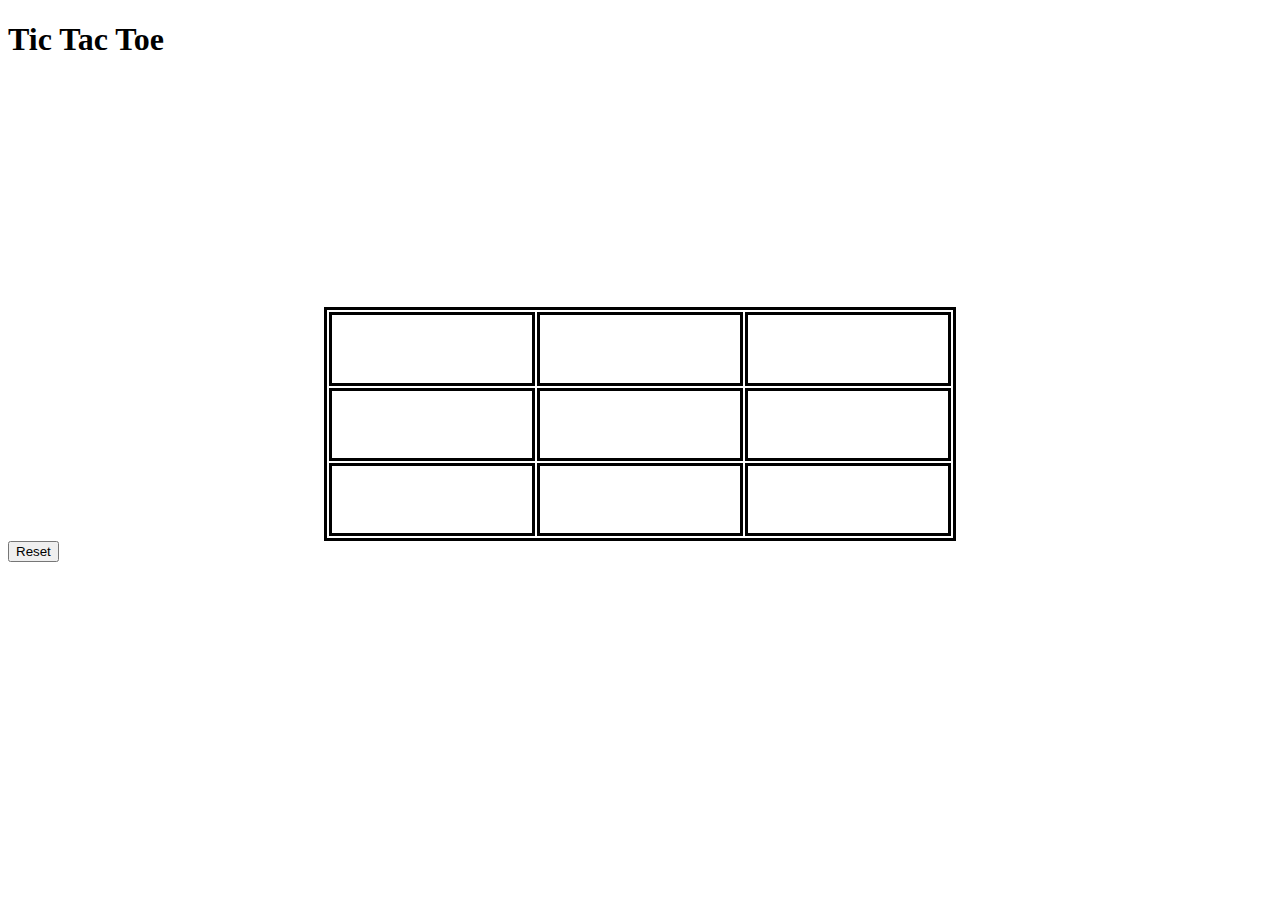
==== index.html @ 859d4eff "Confirmed win condition" ====
<!DOCTYPE html>
<html lang="en">
<head>
    <meta charset="UTF-8">
    <meta http-equiv="X-UA-Compatible" content="IE=edge">
    <meta name="viewport" content="width=device-width, initial-scale=1.0">
    <title>Document</title>
    <style>
        /* .horizontal{
            border-left:1px solid black;
        }
        .vertical{
            border-left: 1px solid black;
        } */
        table{

    width: 50%;
    min-width: 2rem;
     border: solid black;
     margin: 0 auto;
     margin-top: 249px ;

  
}
th, td{
  white-space: wrap;
  overflow: hidden;
  height: 4rem;
}

td,th  {
  white-space: wrap;
  text-overflow: ellipsis;
  border: solid black;
  padding: 0.1rem;
  text-align: center;
  max-width: 3rem;
  min-width:0rem;

  cursor: pointer;
}


img  {
  width: 100%;
  height: 100%;
}

    </style>
</head>
<body>
    <h1>Tic Tac Toe</h1>
    <!-- <div class = "horizontal">
        <div class = "vertical">

        </div>
        
    </div> -->
    <table class = table>
          <tr class = "first1Box">
           <td class = "firstBox"></td>
          <td class = "secondBox"></td>
          <td class = "thirdBox"></td> 
        </tr>
        <tr class = "second2Box">
          <td class = "secondFirstBox"></td>
          <td class = "secondSecondBox" ></td>
          <td class = "secondThirdBox"></td> 
        </tr>
        <tr class = "third3Box">
          <td class = "thirdFirstBox"></td>
          <td class = "secondThirdBox"></td>
          <td class = "thirdThirdBox"></td> 
        </tr>
      </table>
    
      <button class = "reset">Reset</button>
    
    <script>

var players =["X","O"]
 
var playersTurn = 0;
var tableBox = document.querySelector(".table")


function buttonDisabled() {
    for(var i = 0; i <tableBox.length;i++){
    tableBox[i].removeEventListener('click', function(){})
    console.log("anu");
    }
}

 

tableBox.addEventListener('click', function(event){




    let box = event.target
    
    event.preventDefault()
     console.log(box.tagName);
    if(box.tagName === "TD"){

       console.log("meow");
       console.log(box.textContent)
        // for(var i = 0; i < players.length;i++){
            
           
        // if(box.textContent === players[i] ){
            if(box.textContent === ""  && playersTurn === 0){   
            box.textContent = players[0];

        //   player1.player1Token = "X";
            console.log("player 1 turn");
            playersTurn++;
        } else {
             box.textContent = players[1];
            console.log("Player 2 turn");
            playersTurn = 0;
           
        }
     

 function compareChoice(){

   console.log("compareChoice");
    // For 1st td horizontal win
    for(var i = 0; i < players.length;i++){
   console.log("a")
     if(tableBox.children[0].children[0].children[0].textContent === players[i]&&
    tableBox.children[0].children[0].children[1].textContent === players[i] &&   
    tableBox.children[0].children[0].children[2].textContent === players[i]){
        
    tableBox.children[0].children[0].children[0].style.backgroundColor = "green";

    tableBox.children[0].children[0].children[1].style.backgroundColor = "green";

    tableBox.children[0].children[0].children[2].style.backgroundColor = "green";

    if(tableBox.children[0].children[0].children[0].textContent === players[0]&&
    tableBox.children[0].children[0].children[1].textContent === players[0]&&   
    tableBox.children[0].children[0].children[2].textContent === players[0] ){
        displayResult("Player 1 Won");
         return;
    } else {
        displayResult("player 2 Won");
        return;
        } 
    } 
   
  }  
 
    

   // For 2nd td horizontal tag
   for(var i = 0; i < players.length;i++){
    if(tableBox.children[0].children[1].children[0].textContent=== players[i] &&
    tableBox.children[0].children[1].children[1].textContent === players[i] &&  
    tableBox.children[0].children[1].children[2].textContent === players[i] ){
    console.log("anusha");
        tableBox.children[0].children[1].children[0].style.backgroundColor = "green";

        tableBox.children[0].children[1].children[1].style.backgroundColor = "green";

        tableBox.children[0].children[1].children[2].style.backgroundColor = "green";

    if(tableBox.children[0].children[1].children[0].textContent === players[0]&&
    tableBox.children[0].children[1].children[1].textContent === players[0]&&   
    tableBox.children[0].children[1].children[2].textContent === players[0] ){
        displayResult('Player 1 Won');
        return;
    } else {
        displayResult("player 2 Won");
        return;
    }
    }}
     
    //For 3rd td horizontal tag
    for(var i = 0; i < players.length;i++){
    if(tableBox.children[0].children[2].children[0].textContent === players[i] &&
    tableBox.children[0].children[2].children[1].textContent === players[i] &&  
    tableBox.children[0].children[2].children[2].textContent === players[i] ){
    console.log("anusha");
         tableBox.children[0].children[2].children[0].style.backgroundColor = "green";

        tableBox.children[0].children[2].children[1].style.backgroundColor = "green";

         tableBox.children[0].children[2].children[2].style.backgroundColor = "green";

    if(tableBox.children[0].children[2].children[0].textContent === players[0]&&
    tableBox.children[0].children[2].children[1].textContent === players[0]&&   
    tableBox.children[0].children[2].children[2].textContent === players[0] ){
        displayResult('Player 1 Won');
        
    } else {
        displayResult("player 2 Won");
        return;
    }
    }}

    //For 1st td tag vertical
    for(var i = 0; i < players.length;i++){
    if(tableBox.children[0].children[0].children[0].textContent ===  players[i] &&
    tableBox.children[0].children[1].children[0].textContent === players[i] && tableBox.children[0].children[2].children[0].textContent === players[i] 
     ){
        tableBox.children[0].children[0].children[0].style.backgroundColor = "yellow";

        tableBox.children[0].children[1].children[0].style.backgroundColor = "yellow";

        tableBox.children[0].children[2].children[0].style.backgroundColor = "yellow";
    
    if(tableBox.children[0].children[0].children[0].textContent === players[0]&&
    tableBox.children[0].children[1].children[0].textContent === players[0]&&   
    tableBox.children[0].children[2].children[0].textContent === players[0] ){
        displayResult('Player 1 Won');
         return;
    } else {
        displayResult("player 2 Won");
    }}
    }

    // //For 2nd td tag vertical
    for(var i = 0; i < players.length;i++){
    if( tableBox.children[0].children[0].children[1].textContent === players[i] &&
    tableBox.children[0].children[1].children[1].textContent === players[i]  && tableBox.children[0].children[2].children[1].textContent === players[i]
     ){
        tableBox.children[0].children[0].children[1].style.backgroundColor = "yellow";

        tableBox.children[0].children[1].children[1].style.backgroundColor = "yellow";

        tableBox.children[0].children[2].children[1].style.backgroundColor = "yellow";
    if(tableBox.children[0].children[0].children[1].textContent === players[0]&&
    tableBox.children[0].children[1].children[1].textContent === players[0]&&   
    tableBox.children[0].children[2].children[1].textContent === players[0] ){
        displayResult('Player 1 Won');
         return;
    } else {
        displayResult("player 2 Won");
    }
    }}

    //For 3rd td tag vertical
    for(var i = 0; i < players.length;i++){  
    if( tableBox.children[0].children[0].children[2].textContent === players[i]  &&
    tableBox.children[0].children[1].children[2].textContent === players[i]  && tableBox.children[0].children[2].children[2].textContent === players[i])
    {
        tableBox.children[0].children[0].children[2].style.backgroundColor = "yellow";

        tableBox.children[0].children[1].children[2].style.backgroundColor = "yellow";

        tableBox.children[0].children[2].children[2].style.backgroundColor = "yellow";
    if(tableBox.children[0].children[0].children[2].textContent === players[0]&&
    tableBox.children[0].children[1].children[2].textContent === players[0]&&   
    tableBox.children[0].children[2].children[2].textContent === players[0] ){
        displayResult('Player 1 Won');
    } else {
        displayResult("player 2 Won");
        return;
    } 
    }
}
    // //For 1st Cross
    for(var i = 0; i < players.length;i++){ 
    if(tableBox.children[0].children[0].children[0].textContent === players[i] && tableBox.children[0].children[1].children[1].textContent === players[i] && tableBox.children[0].children[2].children[2].textContent === players[i])
    {
        tableBox.children[0].children[0].children[0].style.backgroundColor = "purple";

       tableBox.children[0].children[1].children[1].style.backgroundColor = "purple";

       tableBox.children[0].children[2].children[2].style.backgroundColor = "purple";
if(tableBox.children[0].children[0].children[0].textContent === players[0]&&
tableBox.children[0].children[1].children[1].textContent === players[0]&&   
tableBox.children[0].children[2].children[2].textContent === players[0] ){
        displayResult('Player 1 Won');
     
    } else {
       displayResult("player 2 Won");
    }
    }}

    // //For 2nd Cross
     
    for(var i = 0; i < players.length;i++){ 
    if(tableBox.children[0].children[0].children[2].textContent === players[i] &&  tableBox.children[0].children[1].children[1].textContent === players[i] && tableBox.children[0].children[2].children[0].textContent === players[i])
    {
        tableBox.children[0].children[0].children[2].style.backgroundColor = "orange";

       tableBox.children[0].children[1].children[1].style.backgroundColor = "orange";

       tableBox.children[0].children[2].children[0].style.backgroundColor = "orange";
       if(tableBox.children[0].children[0].children[2].textContent === players[0]&&
    tableBox.children[0].children[1].children[1].textContent === players[0]&&   
    tableBox.children[0].children[2].children[0].textContent === players[0] ){
        displayResult('Player 1 Won');
        
    } else {
        displayResult("player 2 Won");
    }
    }
}

    //For draw
}  
compareChoice();
console.log("a");
}})


function displayResult(result) {
  textResult = document.createElement("h2");
  textResult.innerText = result;
  document.body.appendChild(textResult);
}


</script>
</body>
</html>
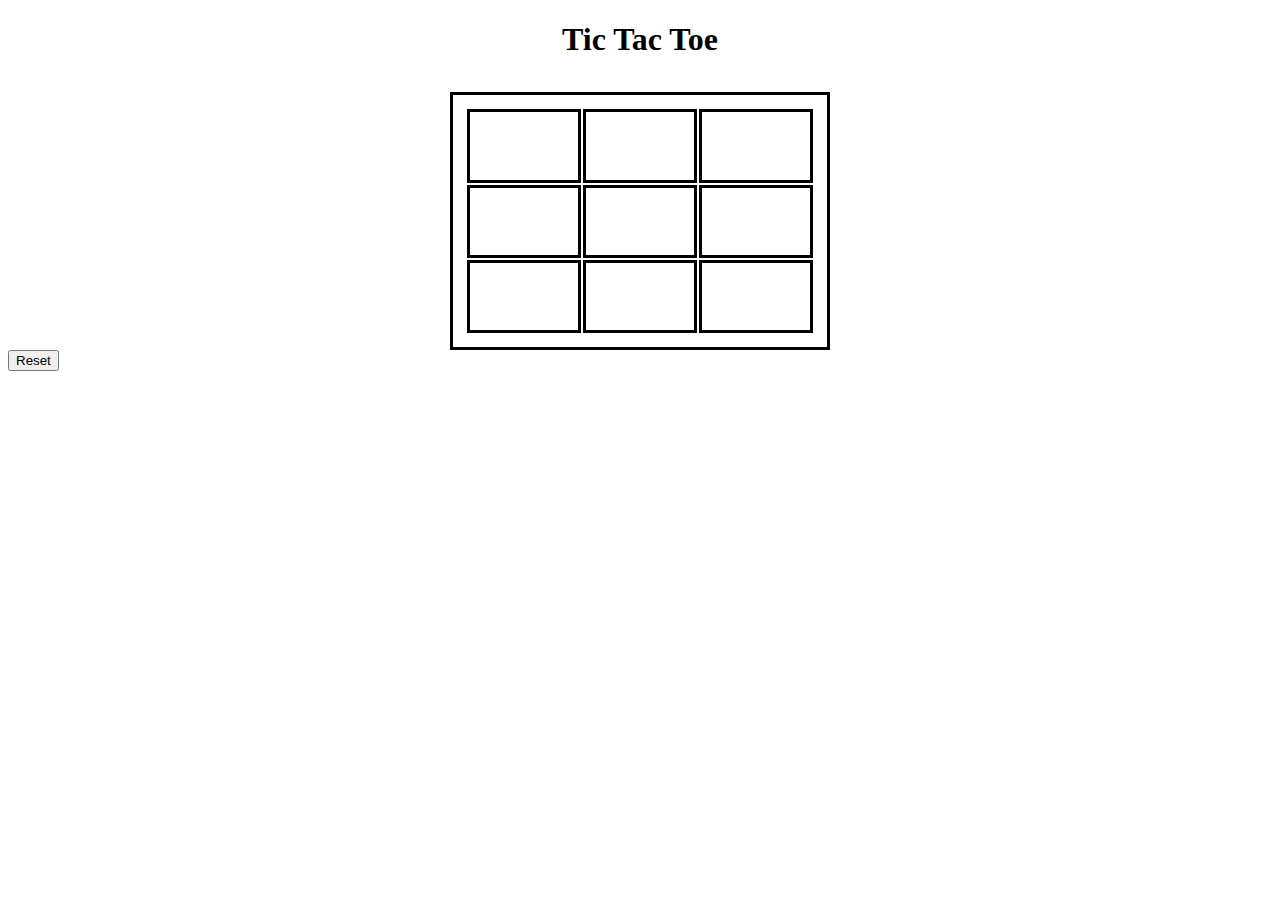
==== commit 1b1080c9: "Js part is completed" ====
--- a/index.html
+++ b/index.html
@@ -12,16 +12,18 @@
         .vertical{
             border-left: 1px solid black;
         } */
-        table{
-
-    width: 50%;
+table{
+    width: 30%;
     min-width: 2rem;
      border: solid black;
      margin: 0 auto;
-     margin-top: 249px ;
-
-  
-}
+     margin-top: 34px ;
+     padding:12px;
+}
+header{
+    text-align: center;
+}
+
 th, td{
   white-space: wrap;
   overflow: hidden;
@@ -49,13 +51,11 @@
     </style>
 </head>
 <body>
+    <div class = "main">
+    <header>
     <h1>Tic Tac Toe</h1>
-    <!-- <div class = "horizontal">
-        <div class = "vertical">
-
-        </div>
-        
-    </div> -->
+     </header>
+   <div class = "section">
     <table class = table>
           <tr class = "first1Box">
            <td class = "firstBox"></td>
@@ -73,8 +73,9 @@
           <td class = "thirdThirdBox"></td> 
         </tr>
       </table>
-    
-      <button class = "reset">Reset</button>
+     <button class = "reset">Reset</button>
+    </div>
+</div>
     
     <script>
 
@@ -82,23 +83,23 @@
  
 var playersTurn = 0;
 var tableBox = document.querySelector(".table")
-
-
-function buttonDisabled() {
-    for(var i = 0; i <tableBox.length;i++){
-    tableBox[i].removeEventListener('click', function(){})
-    console.log("anu");
-    }
-}
-
- 
-
-tableBox.addEventListener('click', function(event){
-
-
-
-
-    let box = event.target
+var count = 0;
+
+function reset(){
+    var td = document.querySelector(".first1Box")
+    var reset = document.querySelector(".reset");
+    reset.addEventListener('click', function(){
+        
+        window.location.reload()
+    })
+}
+
+ reset();
+
+tableBox.addEventListener('click', clickHandler)
+function clickHandler(event){
+
+     let box = event.target
     
     event.preventDefault()
      console.log(box.tagName);
@@ -116,10 +117,12 @@
         //   player1.player1Token = "X";
             console.log("player 1 turn");
             playersTurn++;
+            count++;
         } else {
              box.textContent = players[1];
             console.log("Player 2 turn");
             playersTurn = 0;
+            count++;
            
         }
      
@@ -144,18 +147,18 @@
     tableBox.children[0].children[0].children[1].textContent === players[0]&&   
     tableBox.children[0].children[0].children[2].textContent === players[0] ){
         displayResult("Player 1 Won");
-         return;
-    } else {
-        displayResult("player 2 Won");
-        return;
-        } 
+          tableBox.removeEventListener("click", clickHandler);
+        return;
+    } else {
+        displayResult("player 2 Won");
+        tableBox.removeEventListener("click", clickHandler);
+        return;
+    } 
     } 
    
   }  
  
-    
-
-   // For 2nd td horizontal tag
+    // For 2nd td horizontal tag
    for(var i = 0; i < players.length;i++){
     if(tableBox.children[0].children[1].children[0].textContent=== players[i] &&
     tableBox.children[0].children[1].children[1].textContent === players[i] &&  
@@ -171,9 +174,11 @@
     tableBox.children[0].children[1].children[1].textContent === players[0]&&   
     tableBox.children[0].children[1].children[2].textContent === players[0] ){
         displayResult('Player 1 Won');
-        return;
-    } else {
-        displayResult("player 2 Won");
+        tableBox.removeEventListener("click", clickHandler);
+        return;
+    } else {
+        displayResult("player 2 Won");
+        tableBox.removeEventListener("click", clickHandler);
         return;
     }
     }}
@@ -194,9 +199,10 @@
     tableBox.children[0].children[2].children[1].textContent === players[0]&&   
     tableBox.children[0].children[2].children[2].textContent === players[0] ){
         displayResult('Player 1 Won');
-        
-    } else {
-        displayResult("player 2 Won");
+        tableBox.removeEventListener("click", clickHandler);
+    } else {
+        displayResult("player 2 Won");
+        tableBox.removeEventListener("click", clickHandler);
         return;
     }
     }}
@@ -216,9 +222,11 @@
     tableBox.children[0].children[1].children[0].textContent === players[0]&&   
     tableBox.children[0].children[2].children[0].textContent === players[0] ){
         displayResult('Player 1 Won');
+        tableBox.removeEventListener("click", clickHandler);
          return;
     } else {
         displayResult("player 2 Won");
+        tableBox.removeEventListener("click", clickHandler);
     }}
     }
 
@@ -236,9 +244,12 @@
     tableBox.children[0].children[1].children[1].textContent === players[0]&&   
     tableBox.children[0].children[2].children[1].textContent === players[0] ){
         displayResult('Player 1 Won');
+        tableBox.removeEventListener("click", clickHandler);
          return;
-    } else {
-        displayResult("player 2 Won");
+         
+    } else {
+        displayResult("player 2 Won");
+        tableBox.removeEventListener("click", clickHandler);
     }
     }}
 
@@ -256,8 +267,10 @@
     tableBox.children[0].children[1].children[2].textContent === players[0]&&   
     tableBox.children[0].children[2].children[2].textContent === players[0] ){
         displayResult('Player 1 Won');
-    } else {
-        displayResult("player 2 Won");
+        tableBox.removeEventListener("click", clickHandler);
+    } else {
+        displayResult("player 2 Won");
+        tableBox.removeEventListener("click", clickHandler);
         return;
     } 
     }
@@ -275,13 +288,16 @@
 tableBox.children[0].children[1].children[1].textContent === players[0]&&   
 tableBox.children[0].children[2].children[2].textContent === players[0] ){
         displayResult('Player 1 Won');
-     
+        tableBox.removeEventListener("click", clickHandler);
+     return;
     } else {
        displayResult("player 2 Won");
-    }
-    }}
-
-    // //For 2nd Cross
+       tableBox.removeEventListener("click", clickHandler);
+       return;
+    }
+    }}
+
+    //For 2nd Cross
      
     for(var i = 0; i < players.length;i++){ 
     if(tableBox.children[0].children[0].children[2].textContent === players[i] &&  tableBox.children[0].children[1].children[1].textContent === players[i] && tableBox.children[0].children[2].children[0].textContent === players[i])
@@ -295,24 +311,38 @@
     tableBox.children[0].children[1].children[1].textContent === players[0]&&   
     tableBox.children[0].children[2].children[0].textContent === players[0] ){
         displayResult('Player 1 Won');
-        
-    } else {
-        displayResult("player 2 Won");
+        tableBox.removeEventListener("click", clickHandler);
+        return;
+    } else {
+        displayResult("player 2 Won");
+        tableBox.removeEventListener("click", clickHandler);
+        return;
     }
     }
 }
 
     //For draw
+     if(count === 9){
+        displayResult("It is a Tie");
+     }
+
+    
+
+
+    
 }  
 compareChoice();
+
+
 console.log("a");
-}})
+}}
 
 
 function displayResult(result) {
   textResult = document.createElement("h2");
   textResult.innerText = result;
   document.body.appendChild(textResult);
+
 }
 
 
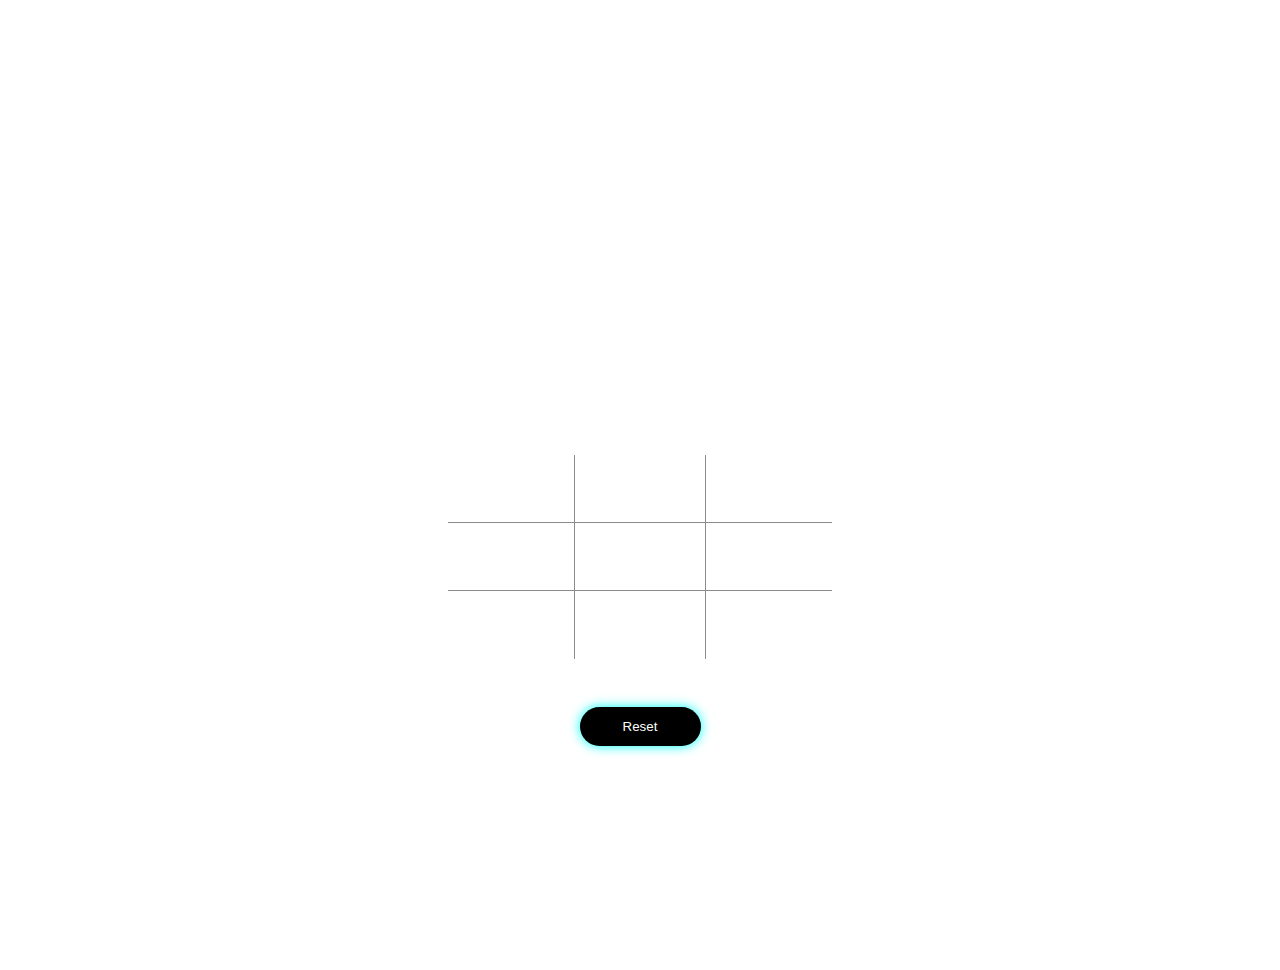
==== commit 10bb353e: "Bug fix" ====
--- a/index.html
+++ b/index.html
@@ -4,58 +4,25 @@
     <meta charset="UTF-8">
     <meta http-equiv="X-UA-Compatible" content="IE=edge">
     <meta name="viewport" content="width=device-width, initial-scale=1.0">
-    <title>Document</title>
-    <style>
-        /* .horizontal{
-            border-left:1px solid black;
-        }
-        .vertical{
-            border-left: 1px solid black;
-        } */
-table{
-    width: 30%;
-    min-width: 2rem;
-     border: solid black;
-     margin: 0 auto;
-     margin-top: 34px ;
-     padding:12px;
-}
-header{
-    text-align: center;
-}
-
-th, td{
-  white-space: wrap;
-  overflow: hidden;
-  height: 4rem;
-}
-
-td,th  {
-  white-space: wrap;
-  text-overflow: ellipsis;
-  border: solid black;
-  padding: 0.1rem;
-  text-align: center;
-  max-width: 3rem;
-  min-width:0rem;
-
-  cursor: pointer;
-}
-
-
-img  {
-  width: 100%;
-  height: 100%;
-}
-
-    </style>
+    <title>Tic Tac Toe</title>
+    <link rel="stylesheet" href="style.css">
+    <link rel="stylesheet" href="script.js">
+    
 </head>
 <body>
-    <div class = "main">
+    
     <header>
     <h1>Tic Tac Toe</h1>
+    <h2 class = "firstClass">Player 1 turn
+    
+    </h2>
+    <h2 class = "secondClass">Player 2 turn</h2>
+   
      </header>
+  
+    </div>
    <div class = "section">
+    <div class = "section1">
     <table class = table>
           <tr class = "first1Box">
            <td class = "firstBox"></td>
@@ -73,75 +40,92 @@
           <td class = "thirdThirdBox"></td> 
         </tr>
       </table>
+      <div class = "button">
      <button class = "reset">Reset</button>
+        <div class = "scores">
+        <div class="player1Score">
+     <p class = "player1Score">Player 1 Score</p>
+    
+     <p class = "score1">0</p>
+    </div>
+    <div class="player2Score">
+     <p class = "player2Score">Player 2 Score</p>
+     <p class = "score2">0</p>
+    </div>
+    </div>
+ 
+    </div>
     </div>
 </div>
-    
-    <script>
-
+
+<script>
 var players =["X","O"]
- 
+
 var playersTurn = 0;
 var tableBox = document.querySelector(".table")
 var count = 0;
 
+
 function reset(){
-    var td = document.querySelector(".first1Box")
+   
     var reset = document.querySelector(".reset");
     reset.addEventListener('click', function(){
         
-        window.location.reload()
+        window.location.reload();
+        
     })
 }
 
  reset();
+console.log("meow");
+
 
 tableBox.addEventListener('click', clickHandler)
+
+
+
 function clickHandler(event){
-
+    
      let box = event.target
-    
-    event.preventDefault()
+     if(box.textContent !== "")return;
+
+    
+     event.preventDefault()
      console.log(box.tagName);
     if(box.tagName === "TD"){
-
-       console.log("meow");
-       console.log(box.textContent)
-        // for(var i = 0; i < players.length;i++){
-            
-           
-        // if(box.textContent === players[i] ){
-            if(box.textContent === ""  && playersTurn === 0){   
-            box.textContent = players[0];
-
-        //   player1.player1Token = "X";
-            console.log("player 1 turn");
-            playersTurn++;
+     
+      
+        if(box.textContent === "" && playersTurn === 0){
+                box.textContent = players[0];
+        //    box.textContent.functionToShow('firstClass','text1', this); return false;    
+         functionToShow();
+           playersTurn++;
             count++;
+            return;
         } else {
              box.textContent = players[1];
-            console.log("Player 2 turn");
+             functionToShow();
+             box.classList.toggle( '.firstClass')
             playersTurn = 0;
             count++;
            
         }
-     
+      
 
  function compareChoice(){
 
-   console.log("compareChoice");
+ 
     // For 1st td horizontal win
-    for(var i = 0; i < players.length;i++){
-   console.log("a")
-     if(tableBox.children[0].children[0].children[0].textContent === players[i]&&
+    for(var i = 0; i <= players.length;i++){
+      if(tableBox.children[0].children[0].children[0].textContent === players[i]&&
     tableBox.children[0].children[0].children[1].textContent === players[i] &&   
-    tableBox.children[0].children[0].children[2].textContent === players[i]){
-        
-    tableBox.children[0].children[0].children[0].style.backgroundColor = "green";
-
-    tableBox.children[0].children[0].children[1].style.backgroundColor = "green";
-
-    tableBox.children[0].children[0].children[2].style.backgroundColor = "green";
+    tableBox.children[0].children[0].children[2].textContent === players[i] ){
+        console.log("meow");
+        tableBox.children[0].children[0].children[0].style.borderColor = "rgb(0, 255, 247)";
+
+        tableBox.children[0].children[0].children[1].style.borderColor = "rgb(0, 255, 247)";
+
+        tableBox.children[0].children[0].children[2].style.borderColor = "rgb(0, 255, 247)";
 
     if(tableBox.children[0].children[0].children[0].textContent === players[0]&&
     tableBox.children[0].children[0].children[1].textContent === players[0]&&   
@@ -150,7 +134,7 @@
           tableBox.removeEventListener("click", clickHandler);
         return;
     } else {
-        displayResult("player 2 Won");
+        displayResult("Player 2 Won");
         tableBox.removeEventListener("click", clickHandler);
         return;
     } 
@@ -163,12 +147,25 @@
     if(tableBox.children[0].children[1].children[0].textContent=== players[i] &&
     tableBox.children[0].children[1].children[1].textContent === players[i] &&  
     tableBox.children[0].children[1].children[2].textContent === players[i] ){
-    console.log("anusha");
-        tableBox.children[0].children[1].children[0].style.backgroundColor = "green";
-
-        tableBox.children[0].children[1].children[1].style.backgroundColor = "green";
-
-        tableBox.children[0].children[1].children[2].style.backgroundColor = "green";
+
+        tableBox.children[0].children[0].children[2].style.borderBottom = "1px solid rgb(0, 255, 247)";
+
+        tableBox.children[0].children[0].children[0].style.borderBottom = "1px solid rgb(0, 255, 247)";
+      
+        tableBox.children[0].children[0].children[1].style.borderBottom = "1px solid rgb(0, 255, 247)" ;
+
+        
+        tableBox.children[0].children[1].children[0].style.
+        borderColor = "rgb(0, 255, 247)";
+
+     tableBox.children[0].children[1].children[1].style.
+        borderColor = "rgb(0, 255, 247)";
+
+
+        tableBox.children[0].children[1].children[2].style.
+        borderColor = "rgb(0, 255, 247)";
+
+
 
     if(tableBox.children[0].children[1].children[0].textContent === players[0]&&
     tableBox.children[0].children[1].children[1].textContent === players[0]&&   
@@ -176,6 +173,7 @@
         displayResult('Player 1 Won');
         tableBox.removeEventListener("click", clickHandler);
         return;
+        
     } else {
         displayResult("player 2 Won");
         tableBox.removeEventListener("click", clickHandler);
@@ -189,11 +187,14 @@
     tableBox.children[0].children[2].children[1].textContent === players[i] &&  
     tableBox.children[0].children[2].children[2].textContent === players[i] ){
     console.log("anusha");
-         tableBox.children[0].children[2].children[0].style.backgroundColor = "green";
-
-        tableBox.children[0].children[2].children[1].style.backgroundColor = "green";
-
-         tableBox.children[0].children[2].children[2].style.backgroundColor = "green";
+         tableBox.children[0].children[2].children[0].style.borderColor = "rgb(0, 255, 247)";
+
+
+        tableBox.children[0].children[2].children[1].style.borderColor = "rgb(0, 255, 247)";
+
+
+         tableBox.children[0].children[2].children[2].style.borderColor = "rgb(0, 255, 247)";
+
 
     if(tableBox.children[0].children[2].children[0].textContent === players[0]&&
     tableBox.children[0].children[2].children[1].textContent === players[0]&&   
@@ -212,11 +213,14 @@
     if(tableBox.children[0].children[0].children[0].textContent ===  players[i] &&
     tableBox.children[0].children[1].children[0].textContent === players[i] && tableBox.children[0].children[2].children[0].textContent === players[i] 
      ){
-        tableBox.children[0].children[0].children[0].style.backgroundColor = "yellow";
-
-        tableBox.children[0].children[1].children[0].style.backgroundColor = "yellow";
-
-        tableBox.children[0].children[2].children[0].style.backgroundColor = "yellow";
+        tableBox.children[0].children[0].children[0].style.borderColor = "rgb(0, 255, 247)";
+
+
+        tableBox.children[0].children[1].children[0].style.borderColor = "rgb(0, 255, 247)";
+
+
+        tableBox.children[0].children[2].children[0].style.borderColor = "rgb(0, 255, 247)";
+
     
     if(tableBox.children[0].children[0].children[0].textContent === players[0]&&
     tableBox.children[0].children[1].children[0].textContent === players[0]&&   
@@ -235,11 +239,20 @@
     if( tableBox.children[0].children[0].children[1].textContent === players[i] &&
     tableBox.children[0].children[1].children[1].textContent === players[i]  && tableBox.children[0].children[2].children[1].textContent === players[i]
      ){
-        tableBox.children[0].children[0].children[1].style.backgroundColor = "yellow";
-
-        tableBox.children[0].children[1].children[1].style.backgroundColor = "yellow";
-
-        tableBox.children[0].children[2].children[1].style.backgroundColor = "yellow";
+        tableBox.children[0].children[0].children[0].style.borderRight = "1px solid rgb(0, 255, 247)";
+
+        tableBox.children[0].children[1].children[0].style.borderRight = "1px solid rgb(0, 255, 247)";
+
+        tableBox.children[0].children[2].children[0].style.borderRight = "1px solid rgb(0, 255, 247)";
+
+        tableBox.children[0].children[0].children[1].style.borderColor = "rgb(0, 255, 247)";
+
+
+        tableBox.children[0].children[1].children[1].style.borderColor = "rgb(0, 255, 247)";
+
+
+        tableBox.children[0].children[2].children[1].style.borderColor = "rgb(0, 255, 247)";
+
     if(tableBox.children[0].children[0].children[1].textContent === players[0]&&
     tableBox.children[0].children[1].children[1].textContent === players[0]&&   
     tableBox.children[0].children[2].children[1].textContent === players[0] ){
@@ -258,11 +271,21 @@
     if( tableBox.children[0].children[0].children[2].textContent === players[i]  &&
     tableBox.children[0].children[1].children[2].textContent === players[i]  && tableBox.children[0].children[2].children[2].textContent === players[i])
     {
-        tableBox.children[0].children[0].children[2].style.backgroundColor = "yellow";
-
-        tableBox.children[0].children[1].children[2].style.backgroundColor = "yellow";
-
-        tableBox.children[0].children[2].children[2].style.backgroundColor = "yellow";
+        tableBox.children[0].children[0].children[1].style.borderRight = "1px solid rgb(0, 255, 247)";
+
+        tableBox.children[0].children[1].children[1].style.borderRight = "1px solid rgb(0, 255, 247)";
+
+        tableBox.children[0].children[2].children[1].style.borderColor = "rgb(0, 255, 247)";
+
+        tableBox.children[0].children[0].children[2].style.borderColor = "rgb(0, 255, 247)";
+
+
+        tableBox.children[0].children[1].children[2].style.borderColor = "rgb(0, 255, 247)";
+
+
+        tableBox.children[0].children[2].children[2].style.borderColor = "rgb(0, 255, 247)";
+
+
     if(tableBox.children[0].children[0].children[2].textContent === players[0]&&
     tableBox.children[0].children[1].children[2].textContent === players[0]&&   
     tableBox.children[0].children[2].children[2].textContent === players[0] ){
@@ -277,13 +300,27 @@
 }
     // //For 1st Cross
     for(var i = 0; i < players.length;i++){ 
+        console.log("1");
     if(tableBox.children[0].children[0].children[0].textContent === players[i] && tableBox.children[0].children[1].children[1].textContent === players[i] && tableBox.children[0].children[2].children[2].textContent === players[i])
-    {
-        tableBox.children[0].children[0].children[0].style.backgroundColor = "purple";
-
-       tableBox.children[0].children[1].children[1].style.backgroundColor = "purple";
-
-       tableBox.children[0].children[2].children[2].style.backgroundColor = "purple";
+    { 
+        console.log("2");
+        tableBox.children[0].children[1].children[2].style.borderColor = "rgb(0, 255, 247)"; 
+        tableBox.children[0].children[2].children[1].style.borderRight = "1px solid rgba(0, 255, 247)";
+
+        tableBox.children[0].children[1].children[0].style.borderRight = "1px solid rgba(0, 255, 247)";
+
+        tableBox.children[0].children[0].children[1].style.borderBottom = "1px solid rgba(0, 255, 247)";
+
+        tableBox.children[0].children[2].children[1].style.borderColor = "rgb(0, 255, 247)";
+
+        tableBox.children[0].children[0].children[0].style.borderColor = "rgb(0, 255, 247)";
+
+
+       tableBox.children[0].children[1].children[1].style.borderColor = "rgb(0, 255, 247)";
+
+
+       tableBox.children[0].children[2].children[2].style.borderColor = "rgb(0, 255, 247)";
+
 if(tableBox.children[0].children[0].children[0].textContent === players[0]&&
 tableBox.children[0].children[1].children[1].textContent === players[0]&&   
 tableBox.children[0].children[2].children[2].textContent === players[0] ){
@@ -300,13 +337,26 @@
     //For 2nd Cross
      
     for(var i = 0; i < players.length;i++){ 
+        console.log("meow");
     if(tableBox.children[0].children[0].children[2].textContent === players[i] &&  tableBox.children[0].children[1].children[1].textContent === players[i] && tableBox.children[0].children[2].children[0].textContent === players[i])
     {
-        tableBox.children[0].children[0].children[2].style.backgroundColor = "orange";
-
-       tableBox.children[0].children[1].children[1].style.backgroundColor = "orange";
-
-       tableBox.children[0].children[2].children[0].style.backgroundColor = "orange";
+ console.log("meow1");
+        tableBox.children[0].children[1].children[0].style.borderBottom = "1px solid rgb(0, 255, 247)"; 
+
+        tableBox.children[0].children[0].children[1].style.borderRight = "1px solid rgb(0, 255, 247)";
+
+        tableBox.children[0].children[0].children[1].style.borderBottom = "1px solid rgb(0, 255, 247)" ;
+
+        tableBox.children[0].children[1].children[0].style.borderRight = "1px solid rgb(0, 255, 247)";
+
+        tableBox.children[0].children[0].children[2].style.borderColor = "rgb(0, 255, 247)";
+
+
+       tableBox.children[0].children[1].children[1].style.borderColor = "rgb(0, 255, 247)";
+
+
+       tableBox.children[0].children[2].children[0].style.borderColor = "rgb(0, 255, 247)";
+
        if(tableBox.children[0].children[0].children[2].textContent === players[0]&&
     tableBox.children[0].children[1].children[1].textContent === players[0]&&   
     tableBox.children[0].children[2].children[0].textContent === players[0] ){
@@ -322,13 +372,10 @@
 }
 
     //For draw
+   
      if(count === 9){
         displayResult("It is a Tie");
      }
-
-    
-
-
     
 }  
 compareChoice();
@@ -345,7 +392,41 @@
 
 }
 
-
+function functionToShow() {
+
+  var class1 =
+  document.querySelector('.firstClass')
+  var class2 =
+document.querySelector('.secondClass')
+
+  if(class1.style.display === "none" && class2.style.display === "block"){
+    class1.style.display = "block";
+    class2.style.display = "none"
+}else
+    {
+        class1.style.display = "none";
+        class2.style.display = "block";    }
+//    class2 =
+//   document.querySelector('secondClass')
+   
+ 
+  }
+//   function functionToShow2() {
+
+// var class2 =
+// document.querySelector('.secondClass')
+// if(class2.style.display === "none"){
+//   class2.style.display = "block";}else
+//   {
+//       class2.style.display = "block";
+//   }
+//    class2 =
+//   document.querySelector('secondClass')
+ 
+
+//}
 </script>
+    
+    
 </body>
 </html>--- a/style.css
+++ b/style.css
@@ -0,0 +1,124 @@
+@import url('https://fonts.googleapis.com/css2?family=Dancing+Script:wght@400;500;700&family=Roboto&display=swap');
+       table {
+  border-collapse: collapse;
+}
+table td {
+  border: 1px solid #8b8b8b; 
+}
+table tr:first-child td {
+  border-top: 0;
+}
+table tr td:first-child {
+  border-left: 0;
+}
+table tr:last-child td {
+  border-bottom: 0;
+}
+table tr td:last-child {
+  border-right: 0;
+}
+table{
+    max-width: 24rem;
+    min-width: 24rem;
+
+     margin: 0 auto;
+     margin-top: 34px ;
+   height: 100%;
+}
+header{
+    text-align: center;
+}
+h1,h2{
+    animation :colorFade 1s infinite;
+    color:rgb(128, 128, 128);
+    font-family: "Dancing Script";
+    font-size:64px; 
+    color:white;
+}
+
+
+th, td{
+  white-space: wrap;
+  overflow: hidden;
+  height: 4rem;
+}
+
+td,th  {
+  white-space: wrap;
+  text-overflow: ellipsis;
+  border: solid black;
+  padding: 0.1rem;
+  text-align: center;
+  max-width: 1rem;
+  min-width:1rem;
+  color:white;
+  cursor: pointer;
+}
+body { 
+	max-width: 1080px; 
+	margin: 0 auto !important; 
+	float: none !important; 
+    background-image:url("https://rare-gallery.com/resol/1920x1080/4584070-black-gray-leather-texture-dark-simple.jpg");
+    background-repeat: no-repeat;
+    background-size:100% 200% ;
+}
+.button{
+    margin: 0 auto;
+    text-align: center;
+    margin-top:48px;
+    
+}
+.section{
+    margin:0 auto;
+    padding: 118px;
+    max-width: 435px;
+}
+.reset{
+    padding: 12px;
+    border-radius: 24px;
+    width: 121px;
+    box-shadow: 0px 0px 12px rgb(0, 255, 247);
+    border: none;
+    background-color: black;
+    color:white;
+}
+.secondClass{
+  display: none;
+}
+.firstClass{
+  display:block;
+}
+p{
+  color:white;
+  animation :colorFade 1s infinite;
+  font-size: 24px;
+  font-family: "Dancing Script";
+  display:inline;
+
+}
+
+.scores{
+  width: 100%;
+    text-align: center;
+    display: flex;
+    flex: 20%;
+    justify-content: space-between;
+}
+.player1Score{
+  display:block;
+}
+.player2Score{
+  display:block;
+}
+@keyframes colorFade {
+            100%{
+                filter: drop-shadow( 6px 6px 6px rgb(0, 255, 247))
+            }
+
+            100%{
+                /* color: red; */
+                filter: drop-shadow( 6px 6px 6px rgb(0, 255, 247))
+            }
+        }
+
+        
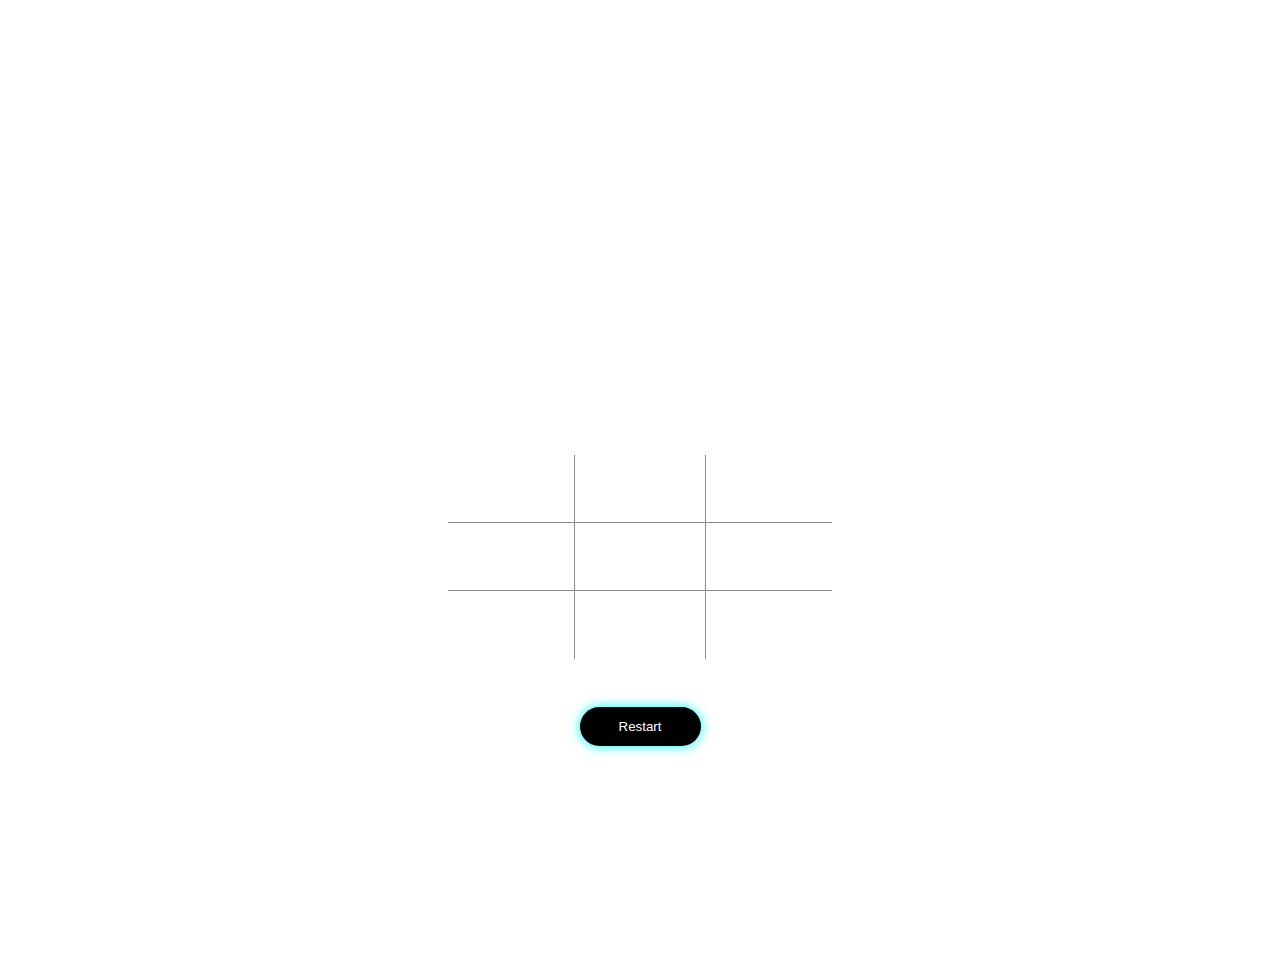
==== commit 9d96dab2: "Bug fix" ====
--- a/index.html
+++ b/index.html
@@ -41,7 +41,7 @@
         </tr>
       </table>
       <div class = "button">
-     <button class = "reset">Reset</button>
+     <button class = "reset">Restart</button>
         <div class = "scores">
         <div class="player1Score">
      <p class = "player1Score">Player 1 Score</p>
@@ -130,12 +130,21 @@
     if(tableBox.children[0].children[0].children[0].textContent === players[0]&&
     tableBox.children[0].children[0].children[1].textContent === players[0]&&   
     tableBox.children[0].children[0].children[2].textContent === players[0] ){
+        
         displayResult("Player 1 Won");
+        var first = document.querySelector(".score1");
+  
+        first.textContent = Number(first.textContent)+ 1;
+    
+     
           tableBox.removeEventListener("click", clickHandler);
-        return;
+      return;
     } else {
         displayResult("Player 2 Won");
         tableBox.removeEventListener("click", clickHandler);
+        var first = document.querySelector(".score2");
+  
+  first.textContent = Number(first.textContent)+ 1;
         return;
     } 
     } 
@@ -171,11 +180,17 @@
     tableBox.children[0].children[1].children[1].textContent === players[0]&&   
     tableBox.children[0].children[1].children[2].textContent === players[0] ){
         displayResult('Player 1 Won');
+        var first = document.querySelector(".score1");
+  
+  first.textContent = Number(first.textContent)+ 1;
         tableBox.removeEventListener("click", clickHandler);
         return;
         
     } else {
         displayResult("player 2 Won");
+        var first = document.querySelector(".score2");
+  
+  first.textContent = Number(first.textContent)+ 1;
         tableBox.removeEventListener("click", clickHandler);
         return;
     }
@@ -200,9 +215,15 @@
     tableBox.children[0].children[2].children[1].textContent === players[0]&&   
     tableBox.children[0].children[2].children[2].textContent === players[0] ){
         displayResult('Player 1 Won');
+        var first = document.querySelector(".score1");
+  
+  first.textContent = Number(first.textContent)+ 1;
         tableBox.removeEventListener("click", clickHandler);
     } else {
         displayResult("player 2 Won");
+        var first = document.querySelector(".score2");
+  
+  first.textContent = Number(first.textContent)+ 1;
         tableBox.removeEventListener("click", clickHandler);
         return;
     }
@@ -226,10 +247,16 @@
     tableBox.children[0].children[1].children[0].textContent === players[0]&&   
     tableBox.children[0].children[2].children[0].textContent === players[0] ){
         displayResult('Player 1 Won');
+        var first = document.querySelector(".score1");
+  
+  first.textContent = Number(first.textContent)+ 1;
         tableBox.removeEventListener("click", clickHandler);
          return;
     } else {
         displayResult("player 2 Won");
+        var first = document.querySelector(".score2");
+  
+  first.textContent = Number(first.textContent)+ 1;
         tableBox.removeEventListener("click", clickHandler);
     }}
     }
@@ -257,11 +284,17 @@
     tableBox.children[0].children[1].children[1].textContent === players[0]&&   
     tableBox.children[0].children[2].children[1].textContent === players[0] ){
         displayResult('Player 1 Won');
+        var first = document.querySelector(".score1");
+  
+         first.textContent = Number(first.textContent)+ 1;
         tableBox.removeEventListener("click", clickHandler);
          return;
          
     } else {
-        displayResult("player 2 Won");
+        displayResult("Player 2 Won");
+        var first = document.querySelector(".score2");
+  
+        first.textContent = Number(first.textContent)+ 1;
         tableBox.removeEventListener("click", clickHandler);
     }
     }}
@@ -290,9 +323,15 @@
     tableBox.children[0].children[1].children[2].textContent === players[0]&&   
     tableBox.children[0].children[2].children[2].textContent === players[0] ){
         displayResult('Player 1 Won');
-        tableBox.removeEventListener("click", clickHandler);
-    } else {
-        displayResult("player 2 Won");
+        var first = document.querySelector(".score1");
+  
+        first.textContent = Number(first.textContent)+ 1;
+        tableBox.removeEventListener("click", clickHandler);
+    } else {
+        displayResult("Player 2 Won");
+        var first = document.querySelector(".score2");
+  
+        first.textContent = Number(first.textContent)+ 1;
         tableBox.removeEventListener("click", clickHandler);
         return;
     } 
@@ -325,10 +364,16 @@
 tableBox.children[0].children[1].children[1].textContent === players[0]&&   
 tableBox.children[0].children[2].children[2].textContent === players[0] ){
         displayResult('Player 1 Won');
+        var first = document.querySelector(".score1");
+  
+  first.textContent = Number(first.textContent)+ 1;
         tableBox.removeEventListener("click", clickHandler);
      return;
     } else {
-       displayResult("player 2 Won");
+       displayResult("Player 2 Won");
+       var first = document.querySelector(".score2");
+  
+  first.textContent = Number(first.textContent)+ 1;
        tableBox.removeEventListener("click", clickHandler);
        return;
     }
@@ -361,10 +406,16 @@
     tableBox.children[0].children[1].children[1].textContent === players[0]&&   
     tableBox.children[0].children[2].children[0].textContent === players[0] ){
         displayResult('Player 1 Won');
-        tableBox.removeEventListener("click", clickHandler);
-        return;
-    } else {
-        displayResult("player 2 Won");
+        var first = document.querySelector(".score1");
+  
+  first.textContent = Number(first.textContent)+ 1;
+        tableBox.removeEventListener("click", clickHandler);
+        return;
+    } else {
+        displayResult("Player 2 Won");
+        var first = document.querySelector(".score2");
+  
+  first.textContent = Number(first.textContent)+ 1;
         tableBox.removeEventListener("click", clickHandler);
         return;
     }
@@ -406,12 +457,11 @@
     {
         class1.style.display = "none";
         class2.style.display = "block";    }
-//    class2 =
-//   document.querySelector('secondClass')
+
    
  
   }
-//   function functionToShow2() {
+
 
 // var class2 =
 // document.querySelector('.secondClass')
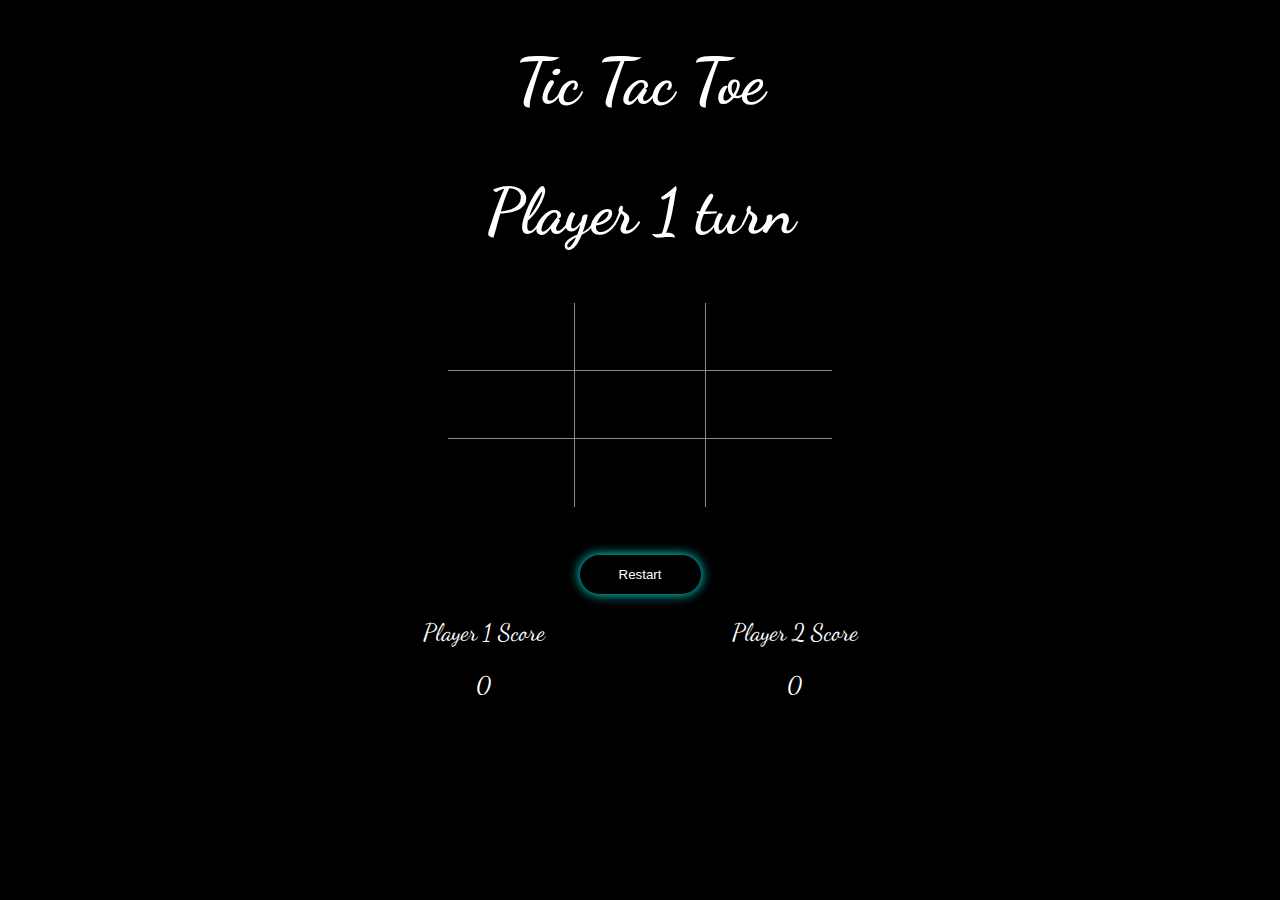
==== commit f4ad42c4: "seperated the script file" ====
--- a/index.html
+++ b/index.html
@@ -6,7 +6,7 @@
     <meta name="viewport" content="width=device-width, initial-scale=1.0">
     <title>Tic Tac Toe</title>
     <link rel="stylesheet" href="style.css">
-    <link rel="stylesheet" href="script.js">
+    
     
 </head>
 <body>
@@ -58,424 +58,7 @@
     </div>
 </div>
 
-<script>
-var players =["X","O"]
-
-var playersTurn = 0;
-var tableBox = document.querySelector(".table")
-var count = 0;
-
-
-function reset(){
-   
-    var reset = document.querySelector(".reset");
-    reset.addEventListener('click', function(){
-        
-        window.location.reload();
-        
-    })
-}
-
- reset();
-console.log("meow");
-
-
-tableBox.addEventListener('click', clickHandler)
-
-
-
-function clickHandler(event){
-    
-     let box = event.target
-     if(box.textContent !== "")return;
-
-    
-     event.preventDefault()
-     console.log(box.tagName);
-    if(box.tagName === "TD"){
-     
-      
-        if(box.textContent === "" && playersTurn === 0){
-                box.textContent = players[0];
-        //    box.textContent.functionToShow('firstClass','text1', this); return false;    
-         functionToShow();
-           playersTurn++;
-            count++;
-            return;
-        } else {
-             box.textContent = players[1];
-             functionToShow();
-             box.classList.toggle( '.firstClass')
-            playersTurn = 0;
-            count++;
-           
-        }
-      
-
- function compareChoice(){
-
- 
-    // For 1st td horizontal win
-    for(var i = 0; i <= players.length;i++){
-      if(tableBox.children[0].children[0].children[0].textContent === players[i]&&
-    tableBox.children[0].children[0].children[1].textContent === players[i] &&   
-    tableBox.children[0].children[0].children[2].textContent === players[i] ){
-        console.log("meow");
-        tableBox.children[0].children[0].children[0].style.borderColor = "rgb(0, 255, 247)";
-
-        tableBox.children[0].children[0].children[1].style.borderColor = "rgb(0, 255, 247)";
-
-        tableBox.children[0].children[0].children[2].style.borderColor = "rgb(0, 255, 247)";
-
-    if(tableBox.children[0].children[0].children[0].textContent === players[0]&&
-    tableBox.children[0].children[0].children[1].textContent === players[0]&&   
-    tableBox.children[0].children[0].children[2].textContent === players[0] ){
-        
-        displayResult("Player 1 Won");
-        var first = document.querySelector(".score1");
-  
-        first.textContent = Number(first.textContent)+ 1;
-    
-     
-          tableBox.removeEventListener("click", clickHandler);
-      return;
-    } else {
-        displayResult("Player 2 Won");
-        tableBox.removeEventListener("click", clickHandler);
-        var first = document.querySelector(".score2");
-  
-  first.textContent = Number(first.textContent)+ 1;
-        return;
-    } 
-    } 
-   
-  }  
- 
-    // For 2nd td horizontal tag
-   for(var i = 0; i < players.length;i++){
-    if(tableBox.children[0].children[1].children[0].textContent=== players[i] &&
-    tableBox.children[0].children[1].children[1].textContent === players[i] &&  
-    tableBox.children[0].children[1].children[2].textContent === players[i] ){
-
-        tableBox.children[0].children[0].children[2].style.borderBottom = "1px solid rgb(0, 255, 247)";
-
-        tableBox.children[0].children[0].children[0].style.borderBottom = "1px solid rgb(0, 255, 247)";
-      
-        tableBox.children[0].children[0].children[1].style.borderBottom = "1px solid rgb(0, 255, 247)" ;
-
-        
-        tableBox.children[0].children[1].children[0].style.
-        borderColor = "rgb(0, 255, 247)";
-
-     tableBox.children[0].children[1].children[1].style.
-        borderColor = "rgb(0, 255, 247)";
-
-
-        tableBox.children[0].children[1].children[2].style.
-        borderColor = "rgb(0, 255, 247)";
-
-
-
-    if(tableBox.children[0].children[1].children[0].textContent === players[0]&&
-    tableBox.children[0].children[1].children[1].textContent === players[0]&&   
-    tableBox.children[0].children[1].children[2].textContent === players[0] ){
-        displayResult('Player 1 Won');
-        var first = document.querySelector(".score1");
-  
-  first.textContent = Number(first.textContent)+ 1;
-        tableBox.removeEventListener("click", clickHandler);
-        return;
-        
-    } else {
-        displayResult("player 2 Won");
-        var first = document.querySelector(".score2");
-  
-  first.textContent = Number(first.textContent)+ 1;
-        tableBox.removeEventListener("click", clickHandler);
-        return;
-    }
-    }}
-     
-    //For 3rd td horizontal tag
-    for(var i = 0; i < players.length;i++){
-    if(tableBox.children[0].children[2].children[0].textContent === players[i] &&
-    tableBox.children[0].children[2].children[1].textContent === players[i] &&  
-    tableBox.children[0].children[2].children[2].textContent === players[i] ){
-    console.log("anusha");
-         tableBox.children[0].children[2].children[0].style.borderColor = "rgb(0, 255, 247)";
-
-
-        tableBox.children[0].children[2].children[1].style.borderColor = "rgb(0, 255, 247)";
-
-
-         tableBox.children[0].children[2].children[2].style.borderColor = "rgb(0, 255, 247)";
-
-
-    if(tableBox.children[0].children[2].children[0].textContent === players[0]&&
-    tableBox.children[0].children[2].children[1].textContent === players[0]&&   
-    tableBox.children[0].children[2].children[2].textContent === players[0] ){
-        displayResult('Player 1 Won');
-        var first = document.querySelector(".score1");
-  
-  first.textContent = Number(first.textContent)+ 1;
-        tableBox.removeEventListener("click", clickHandler);
-    } else {
-        displayResult("player 2 Won");
-        var first = document.querySelector(".score2");
-  
-  first.textContent = Number(first.textContent)+ 1;
-        tableBox.removeEventListener("click", clickHandler);
-        return;
-    }
-    }}
-
-    //For 1st td tag vertical
-    for(var i = 0; i < players.length;i++){
-    if(tableBox.children[0].children[0].children[0].textContent ===  players[i] &&
-    tableBox.children[0].children[1].children[0].textContent === players[i] && tableBox.children[0].children[2].children[0].textContent === players[i] 
-     ){
-        tableBox.children[0].children[0].children[0].style.borderColor = "rgb(0, 255, 247)";
-
-
-        tableBox.children[0].children[1].children[0].style.borderColor = "rgb(0, 255, 247)";
-
-
-        tableBox.children[0].children[2].children[0].style.borderColor = "rgb(0, 255, 247)";
-
-    
-    if(tableBox.children[0].children[0].children[0].textContent === players[0]&&
-    tableBox.children[0].children[1].children[0].textContent === players[0]&&   
-    tableBox.children[0].children[2].children[0].textContent === players[0] ){
-        displayResult('Player 1 Won');
-        var first = document.querySelector(".score1");
-  
-  first.textContent = Number(first.textContent)+ 1;
-        tableBox.removeEventListener("click", clickHandler);
-         return;
-    } else {
-        displayResult("player 2 Won");
-        var first = document.querySelector(".score2");
-  
-  first.textContent = Number(first.textContent)+ 1;
-        tableBox.removeEventListener("click", clickHandler);
-    }}
-    }
-
-    // //For 2nd td tag vertical
-    for(var i = 0; i < players.length;i++){
-    if( tableBox.children[0].children[0].children[1].textContent === players[i] &&
-    tableBox.children[0].children[1].children[1].textContent === players[i]  && tableBox.children[0].children[2].children[1].textContent === players[i]
-     ){
-        tableBox.children[0].children[0].children[0].style.borderRight = "1px solid rgb(0, 255, 247)";
-
-        tableBox.children[0].children[1].children[0].style.borderRight = "1px solid rgb(0, 255, 247)";
-
-        tableBox.children[0].children[2].children[0].style.borderRight = "1px solid rgb(0, 255, 247)";
-
-        tableBox.children[0].children[0].children[1].style.borderColor = "rgb(0, 255, 247)";
-
-
-        tableBox.children[0].children[1].children[1].style.borderColor = "rgb(0, 255, 247)";
-
-
-        tableBox.children[0].children[2].children[1].style.borderColor = "rgb(0, 255, 247)";
-
-    if(tableBox.children[0].children[0].children[1].textContent === players[0]&&
-    tableBox.children[0].children[1].children[1].textContent === players[0]&&   
-    tableBox.children[0].children[2].children[1].textContent === players[0] ){
-        displayResult('Player 1 Won');
-        var first = document.querySelector(".score1");
-  
-         first.textContent = Number(first.textContent)+ 1;
-        tableBox.removeEventListener("click", clickHandler);
-         return;
-         
-    } else {
-        displayResult("Player 2 Won");
-        var first = document.querySelector(".score2");
-  
-        first.textContent = Number(first.textContent)+ 1;
-        tableBox.removeEventListener("click", clickHandler);
-    }
-    }}
-
-    //For 3rd td tag vertical
-    for(var i = 0; i < players.length;i++){  
-    if( tableBox.children[0].children[0].children[2].textContent === players[i]  &&
-    tableBox.children[0].children[1].children[2].textContent === players[i]  && tableBox.children[0].children[2].children[2].textContent === players[i])
-    {
-        tableBox.children[0].children[0].children[1].style.borderRight = "1px solid rgb(0, 255, 247)";
-
-        tableBox.children[0].children[1].children[1].style.borderRight = "1px solid rgb(0, 255, 247)";
-
-        tableBox.children[0].children[2].children[1].style.borderColor = "rgb(0, 255, 247)";
-
-        tableBox.children[0].children[0].children[2].style.borderColor = "rgb(0, 255, 247)";
-
-
-        tableBox.children[0].children[1].children[2].style.borderColor = "rgb(0, 255, 247)";
-
-
-        tableBox.children[0].children[2].children[2].style.borderColor = "rgb(0, 255, 247)";
-
-
-    if(tableBox.children[0].children[0].children[2].textContent === players[0]&&
-    tableBox.children[0].children[1].children[2].textContent === players[0]&&   
-    tableBox.children[0].children[2].children[2].textContent === players[0] ){
-        displayResult('Player 1 Won');
-        var first = document.querySelector(".score1");
-  
-        first.textContent = Number(first.textContent)+ 1;
-        tableBox.removeEventListener("click", clickHandler);
-    } else {
-        displayResult("Player 2 Won");
-        var first = document.querySelector(".score2");
-  
-        first.textContent = Number(first.textContent)+ 1;
-        tableBox.removeEventListener("click", clickHandler);
-        return;
-    } 
-    }
-}
-    // //For 1st Cross
-    for(var i = 0; i < players.length;i++){ 
-        console.log("1");
-    if(tableBox.children[0].children[0].children[0].textContent === players[i] && tableBox.children[0].children[1].children[1].textContent === players[i] && tableBox.children[0].children[2].children[2].textContent === players[i])
-    { 
-        console.log("2");
-        tableBox.children[0].children[1].children[2].style.borderColor = "rgb(0, 255, 247)"; 
-        tableBox.children[0].children[2].children[1].style.borderRight = "1px solid rgba(0, 255, 247)";
-
-        tableBox.children[0].children[1].children[0].style.borderRight = "1px solid rgba(0, 255, 247)";
-
-        tableBox.children[0].children[0].children[1].style.borderBottom = "1px solid rgba(0, 255, 247)";
-
-        tableBox.children[0].children[2].children[1].style.borderColor = "rgb(0, 255, 247)";
-
-        tableBox.children[0].children[0].children[0].style.borderColor = "rgb(0, 255, 247)";
-
-
-       tableBox.children[0].children[1].children[1].style.borderColor = "rgb(0, 255, 247)";
-
-
-       tableBox.children[0].children[2].children[2].style.borderColor = "rgb(0, 255, 247)";
-
-if(tableBox.children[0].children[0].children[0].textContent === players[0]&&
-tableBox.children[0].children[1].children[1].textContent === players[0]&&   
-tableBox.children[0].children[2].children[2].textContent === players[0] ){
-        displayResult('Player 1 Won');
-        var first = document.querySelector(".score1");
-  
-  first.textContent = Number(first.textContent)+ 1;
-        tableBox.removeEventListener("click", clickHandler);
-     return;
-    } else {
-       displayResult("Player 2 Won");
-       var first = document.querySelector(".score2");
-  
-  first.textContent = Number(first.textContent)+ 1;
-       tableBox.removeEventListener("click", clickHandler);
-       return;
-    }
-    }}
-
-    //For 2nd Cross
-     
-    for(var i = 0; i < players.length;i++){ 
-        console.log("meow");
-    if(tableBox.children[0].children[0].children[2].textContent === players[i] &&  tableBox.children[0].children[1].children[1].textContent === players[i] && tableBox.children[0].children[2].children[0].textContent === players[i])
-    {
- console.log("meow1");
-        tableBox.children[0].children[1].children[0].style.borderBottom = "1px solid rgb(0, 255, 247)"; 
-
-        tableBox.children[0].children[0].children[1].style.borderRight = "1px solid rgb(0, 255, 247)";
-
-        tableBox.children[0].children[0].children[1].style.borderBottom = "1px solid rgb(0, 255, 247)" ;
-
-        tableBox.children[0].children[1].children[0].style.borderRight = "1px solid rgb(0, 255, 247)";
-
-        tableBox.children[0].children[0].children[2].style.borderColor = "rgb(0, 255, 247)";
-
-
-       tableBox.children[0].children[1].children[1].style.borderColor = "rgb(0, 255, 247)";
-
-
-       tableBox.children[0].children[2].children[0].style.borderColor = "rgb(0, 255, 247)";
-
-       if(tableBox.children[0].children[0].children[2].textContent === players[0]&&
-    tableBox.children[0].children[1].children[1].textContent === players[0]&&   
-    tableBox.children[0].children[2].children[0].textContent === players[0] ){
-        displayResult('Player 1 Won');
-        var first = document.querySelector(".score1");
-  
-  first.textContent = Number(first.textContent)+ 1;
-        tableBox.removeEventListener("click", clickHandler);
-        return;
-    } else {
-        displayResult("Player 2 Won");
-        var first = document.querySelector(".score2");
-  
-  first.textContent = Number(first.textContent)+ 1;
-        tableBox.removeEventListener("click", clickHandler);
-        return;
-    }
-    }
-}
-
-    //For draw
-   
-     if(count === 9){
-        displayResult("It is a Tie");
-     }
-    
-}  
-compareChoice();
-
-
-console.log("a");
-}}
-
-
-function displayResult(result) {
-  textResult = document.createElement("h2");
-  textResult.innerText = result;
-  document.body.appendChild(textResult);
-
-}
-
-function functionToShow() {
-
-  var class1 =
-  document.querySelector('.firstClass')
-  var class2 =
-document.querySelector('.secondClass')
-
-  if(class1.style.display === "none" && class2.style.display === "block"){
-    class1.style.display = "block";
-    class2.style.display = "none"
-}else
-    {
-        class1.style.display = "none";
-        class2.style.display = "block";    }
-
-   
- 
-  }
-
-
-// var class2 =
-// document.querySelector('.secondClass')
-// if(class2.style.display === "none"){
-//   class2.style.display = "block";}else
-//   {
-//       class2.style.display = "block";
-//   }
-//    class2 =
-//   document.querySelector('secondClass')
- 
-
-//}
-</script>
+ <script src="script.js"></script>
     
     
 </body>
--- a/style.css
+++ b/style.css
@@ -37,6 +37,7 @@
 }
 
 
+
 th, td{
   white-space: wrap;
   overflow: hidden;
@@ -59,6 +60,7 @@
 	margin: 0 auto !important; 
 	float: none !important; 
     background-image:url("https://rare-gallery.com/resol/1920x1080/4584070-black-gray-leather-texture-dark-simple.jpg");
+    background-color: black;
     background-repeat: no-repeat;
     background-size:100% 200% ;
 }
@@ -70,7 +72,6 @@
 }
 .section{
     margin:0 auto;
-    padding: 118px;
     max-width: 435px;
 }
 .reset{
@@ -121,4 +122,15 @@
             }
         }
 
-        
+@media(max-width: 700px){
+  table {
+    max-width: -10rem;
+    min-width: 14rem;
+    margin: 0 auto;
+    margin-top: 34px;
+    height: 100%;
+  }
+  body{
+    padding:16px;
+  }
+}      
